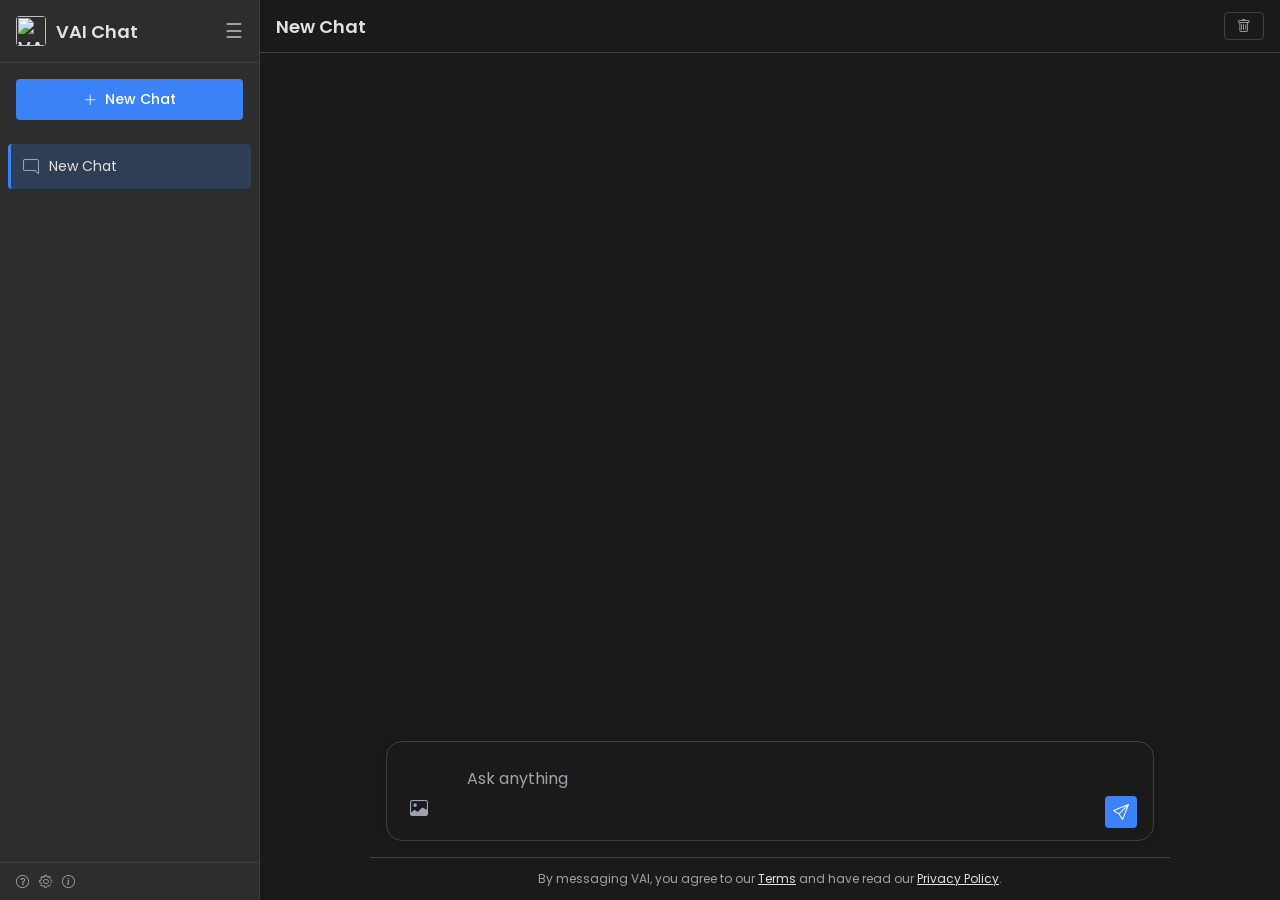
==== ai.html @ a35d824b "Create ai.html" ====
<link rel="icon" type="image/png" href="favicons/VAI.png">

<!-- Google tag (gtag.js) -->
<script async src="https://www.googletagmanager.com/gtag/js?id=G-XWMFDM1WRX"></script>
<script>
  window.dataLayer = window.dataLayer || [];
  function gtag(){dataLayer.push(arguments);}
  gtag('js', new Date());

  gtag('config', 'G-XWMFDM1WRX');
</script>

<!DOCTYPE html>
<html lang="en">
<head>
    <meta charset="UTF-8">
    <meta name="viewport" content="width=device-width, initial-scale=1.0">
    <title>VAI Chat</title>
    <!-- Fonts -->
    <link href="https://fonts.googleapis.com/css2?family=Poppins:wght@400;500;600;700&display=swap" rel="stylesheet">
    <!-- Bootstrap Icons -->
    <link rel="stylesheet" href="https://cdn.jsdelivr.net/npm/bootstrap-icons@1.11.3/font/bootstrap-icons.min.css">
    <!-- DOMPurify for security -->
    <script src="https://cdnjs.cloudflare.com/ajax/libs/dompurify/3.0.6/purify.min.js"></script>
    <!-- Prism for code highlighting -->
    <script src="https://cdnjs.cloudflare.com/ajax/libs/prism/1.29.0/prism.min.js"></script>
    <link rel="stylesheet" href="https://cdnjs.cloudflare.com/ajax/libs/prism/1.29.0/themes/prism-tomorrow.min.css">
    <!-- Additional Prism language support -->
    <script src="https://cdnjs.cloudflare.com/ajax/libs/prism/1.29.0/components/prism-javascript.min.js"></script>
    <script src="https://cdnjs.cloudflare.com/ajax/libs/prism/1.29.0/components/prism-python.min.js"></script>
    <script src="https://cdnjs.cloudflare.com/ajax/libs/prism/1.29.0/components/prism-java.min.js"></script>
    <script src="https://cdnjs.cloudflare.com/ajax/libs/prism/1.29.0/components/prism-css.min.js"></script>
    <script src="https://cdnjs.cloudflare.com/ajax/libs/prism/1.29.0/components/prism-jsx.min.js"></script>
    <script src="https://cdnjs.cloudflare.com/ajax/libs/prism/1.29.0/components/prism-typescript.min.js"></script>
    <script src="https://cdnjs.cloudflare.com/ajax/libs/prism/1.29.0/components/prism-bash.min.js"></script>
    <script src="https://cdnjs.cloudflare.com/ajax/libs/prism/1.29.0/components/prism-sql.min.js"></script>
    <script src="https://cdnjs.cloudflare.com/ajax/libs/prism/1.29.0/components/prism-markup.min.js"></script>
    <style>
        :root {
            --text-primary: #e0e0e0;
            --text-secondary: #9ca3af;
            --surface-primary: #1a1a1a;
            --surface-secondary: #2d2d2d;
            --border-light: #3f3f3f;
            --brand-color: #3b82f6;
            --brand-hover: #2563eb;
            --code-bg: #2b2b2b;
            --sidebar-width: 260px;
            --sidebar-collapsed-width: 0px;
            --glow-color: rgba(59, 130, 246, 0.5);
            --hover-color: #333333;
            --danger-color: #e74c3c;
        }

        * {
            box-sizing: border-box;
            margin: 0;
            padding: 0;
        }

        body, html {
            height: 100%;
            font-family: 'Poppins', -apple-system, BlinkMacSystemFont, 'Segoe UI', Helvetica, Arial, sans-serif;
            background-color: var(--surface-primary);
            color: var(--text-primary);
            overflow: hidden;
        }

        .app-container {
            display: flex;
            height: 100vh;
            width: 100%;
            position: relative;
        }

        /* Sidebar Styles */
        .sidebar {
            width: var(--sidebar-width);
            height: 100%;
            background-color: var(--surface-secondary);
            border-right: 1px solid var(--border-light);
            display: flex;
            flex-direction: column;
            transition: width 0.3s ease;
            overflow: hidden;
            z-index: 100;
        }

        .sidebar.collapsed {
            width: var(--sidebar-collapsed-width);
        }

        .sidebar-header {
            padding: 16px;
            display: flex;
            justify-content: space-between;
            align-items: center;
            border-bottom: 1px solid var(--border-light);
        }

        .sidebar-logo {
            display: flex;
            align-items: center;
            gap: 10px;
            font-weight: 600;
            font-size: 18px;
        }

        .sidebar-logo img {
            width: 30px;
            height: 30px;
            border-radius: 4px;
        }

        .sidebar-toggle {
            background: transparent;
            border: none;
            color: var(--text-secondary);
            cursor: pointer;
            font-size: 20px;
            transition: color 0.2s;
        }

        .sidebar-toggle:hover {
            color: var(--text-primary);
        }

        .new-chat-btn {
            margin: 16px;
            padding: 10px 12px;
            background-color: var(--brand-color);
            color: white;
            border: none;
            border-radius: 4px;
            cursor: pointer;
            display: flex;
            align-items: center;
            justify-content: center;
            gap: 8px;
            font-family: 'Poppins', sans-serif;
            font-size: 14px;
            font-weight: 500;
            transition: background-color 0.2s;
        }

        .new-chat-btn:hover {
            background-color: var(--brand-hover);
        }

        .chat-list {
            flex: 1;
            overflow-y: auto;
            padding: 8px;
        }

        .chat-item {
            padding: 12px;
            border-radius: 4px;
            margin-bottom: 8px;
            cursor: pointer;
            display: flex;
            align-items: center;
            gap: 10px;
            transition: background-color 0.2s;
            white-space: nowrap;
            overflow: hidden;
            text-overflow: ellipsis;
        }

        .chat-item:hover {
            background-color: var(--hover-color);
        }

        .chat-item.active {
            background-color: rgba(59, 130, 246, 0.2);
            border-left: 3px solid var(--brand-color);
        }

        .chat-item-icon {
            color: var(--text-secondary);
            font-size: 16px;
        }

        .chat-item-title {
            flex: 1;
            font-size: 14px;
            white-space: nowrap;
            overflow: hidden;
            text-overflow: ellipsis;
        }

        .chat-item-actions {
            display: flex;
            gap: 5px;
            opacity: 0;
            transition: opacity 0.2s;
        }

        .chat-item:hover .chat-item-actions {
            opacity: 1;
        }

        .chat-item-action-btn {
            background: transparent;
            border: none;
            color: var(--text-secondary);
            cursor: pointer;
            font-size: 12px;
            padding: 2px;
            transition: color 0.2s;
        }

        .chat-item-action-btn:hover {
            color: var(--text-primary);
        }

        .sidebar-footer {
            padding: 12px 16px;
            border-top: 1px solid var(--border-light);
            display: flex;
            align-items: center;
            gap: 10px;
            font-size: 14px;
        }

        .sidebar-footer-btn {
            background: transparent;
            border: none;
            color: var(--text-secondary);
            cursor: pointer;
            transition: color 0.2s;
        }

        .sidebar-footer-btn:hover {
            color: var(--text-primary);
        }

        /* Main Content Styles */
        .main-content {
            flex: 1;
            display: flex;
            flex-direction: column;
            height: 100vh;
            position: relative;
            transition: margin-left 0.3s ease;
        }

        .header {
            padding: 12px 16px;
            display: flex;
            justify-content: space-between;
            align-items: center;
            border-bottom: 1px solid var(--border-light);
            z-index: 10;
            background-color: var(--surface-primary);
        }

        .header-title {
            font-weight: 600;
            font-size: 18px;
        }

        .header-actions {
            display: flex;
            gap: 10px;
        }

        .header-btn {
            background: transparent;
            border: none;
            color: var(--text-secondary);
            cursor: pointer;
            font-size: 16px;
            padding: 6px;
            border-radius: 4px;
            transition: all 0.2s;
        }

        .header-btn:hover {
            color: var(--text-primary);
            background-color: rgba(255, 255, 255, 0.1);
        }

        .mobile-sidebar-toggle {
            display: none;
            background: transparent;
            border: none;
            color: var(--text-secondary);
            cursor: pointer;
            font-size: 20px;
            transition: color 0.2s;
        }

        .mobile-sidebar-toggle:hover {
            color: var(--text-primary);
        }

        /* Chat Container */
        .chat-container {
            display: flex;
            flex-direction: column;
            height: 100vh;
            width: 100%;
            max-width: 800px;
            margin: 0 auto;
            position: relative;
        }

        /* Chat Box Styles */
        .chat-box {
            flex: 1;
            overflow-y: auto;
            padding: 24px 0;
            scroll-behavior: smooth;
            display: flex;
            flex-direction: column;
            justify-content: flex-start;
        }

        .message {
            display: flex;
            padding: 16px 8px;
            align-items: flex-start;
            animation: fadeIn 0.3s ease;
            width: 100%;
            position: relative;
        }

        @keyframes fadeIn {
            from { opacity: 0; transform: translateY(10px); }
            to { opacity: 1; transform: translateY(0); }
        }

        .message.user {
            background-color: var(--surface-primary);
        }

        .message.ai {
            background-color: var(--surface-secondary);
        }

        .message-avatar {
            width: 32px;
            height: 32px;
            border-radius: 4px;
            margin-right: 12px;
            display: flex;
            align-items: center;
            justify-content: center;
            font-size: 16px;
            color: white;
            background-color: var(--brand-color);
        }

        .message.user .message-avatar {
            background-color: #7C3AED;
        }

        .bubble {
            max-width: 90%;
            line-height: 1.5;
            width: 100%;
            padding: 0 16px;
            font-size: 16px;
        }

        .message-actions {
            position: absolute;
            top: 8px;
            right: 16px;
            display: flex;
            gap: 8px;
            opacity: 0;
            transition: opacity 0.2s ease;
        }

        .message:hover .message-actions {
            opacity: 1;
        }

        .message-action-btn {
            background-color: rgba(0, 0, 0, 0.2);
            border: none;
            color: var(--text-secondary);
            cursor: pointer;
            width: 28px;
            height: 28px;
            border-radius: 4px;
            display: flex;
            align-items: center;
            justify-content: center;
            font-size: 14px;
            transition: all 0.2s;
        }

        .message-action-btn:hover {
            background-color: rgba(0, 0, 0, 0.4);
            color: var(--text-primary);
        }

        /* Code Block Styles */
        .code-block {
            position: relative;
            margin: 12px 0;
            user-select: text;
            -webkit-user-select: text;
            -moz-user-select: text;
        }

        .code-header {
            display: flex;
            justify-content: space-between;
            align-items: center;
            background-color: rgba(0, 0, 0, 0.3);
            padding: 4px 12px;
            border-top-left-radius: 6px;
            border-top-right-radius: 6px;
            font-size: 12px;
            color: var(--text-secondary);
            font-family: 'Poppins', sans-serif;
        }

        .code-language {
            font-weight: 500;
        }

        .copy-code-btn {
            background: transparent;
            border: none;
            color: var(--text-secondary);
            cursor: pointer;
            display: flex;
            align-items: center;
            gap: 4px;
            font-family: 'Poppins', sans-serif;
            font-size: 12px;
            transition: all 0.2s;
            padding: 4px 8px;
            border-radius: 4px;
        }

        .copy-code-btn:hover {
            color: var(--text-primary);
            background-color: rgba(255, 255, 255, 0.1);
        }

        pre {
            background-color: var(--code-bg);
            padding: 12px;
            border-radius: 8px;
            overflow-x: auto;
            margin: 0;
            border-top-left-radius: 0;
            border-top-right-radius: 0;
            position: relative;
            box-shadow: 0 2px 8px rgba(0, 0, 0, 0.2);
        }

        code {
            font-family: 'Fira Code', monospace;
            font-size: 14px;
            background-color: rgba(255, 255, 255, 0.1);
            padding: 2px 4px;
            border-radius: 4px;
        }

        pre code {
            background-color: transparent;
            padding: 0;
        }

        /* Input Container Styles */
        .input-container {
            display: flex;
            align-items: flex-end;
            padding: 12px 16px;
            border-top: 1px solid var(--border-light);
            margin-top: auto;
            position: relative;
            background-color: var(--surface-primary);
            box-shadow: 0 0 10px rgba(0, 0, 0, 0.2);
            border-radius: 16px;
            margin: 0 16px 16px 16px;
            border: 1px solid var(--border-light);
            transition: border-color 0.3s, box-shadow 0.3s;
            z-index: 5;
        }

        .input-container:focus-within {
            border-color: var(--brand-color);
            box-shadow: 0 0 15px var(--glow-color);
        }

        .input-attachments {
            position: absolute;
            left: 16px;
            bottom: 16px;
            display: flex;
            gap: 10px;
        }

        .attachment-btn {
            background: transparent;
            border: none;
            color: var(--text-secondary);
            cursor: pointer;
            font-size: 18px;
            transition: color 0.2s;
            width: 32px;
            height: 32px;
            display: flex;
            align-items: center;
            justify-content: center;
            border-radius: 4px;
        }

        .attachment-btn:hover {
            color: var(--text-primary);
            background-color: rgba(255, 255, 255, 0.1);
        }

        #image-upload {
            display: none;
        }

        #user-input {
            flex: 1;
            padding: 12px 48px 12px 64px;
            border: none;
            border-radius: 8px;
            font-size: 16px;
            resize: none;
            max-height: 200px;
            min-height: 24px;
            outline: none;
            background: transparent;
            font-family: 'Poppins', sans-serif;
            color: var(--text-primary);
        }

        #user-input::placeholder {
            color: var(--text-secondary);
        }

        #send-btn {
            position: absolute;
            right: 16px;
            bottom: 12px;
            background-color: var(--brand-color);
            color: white;
            border: none;
            border-radius: 4px;
            width: 32px;
            height: 32px;
            display: flex;
            align-items: center;
            justify-content: center;
            cursor: pointer;
            font-size: 16px;
            transition: background-color 0.2s;
        }

        #send-btn:hover {
            background-color: var(--brand-hover);
        }

        .footer {
            text-align: center;
            padding: 12px;
            font-size: 12px;
            color: var(--text-secondary);
            border-top: 1px solid var(--border-light);
        }

        .footer a {
            color: var(--text-primary);
            text-decoration: underline;
        }

        /* Typography Styles */
        b {
            font-weight: 600;
        }

        h1 {
            font-size: 28px;
            font-weight: 600;
            text-align: center;
            margin-bottom: 24px;
            color: var(--text-primary);
        }

        /* Welcome Screen */
        .welcome-screen {
            position: absolute;
            top: 0;
            left: 0;
            right: 0;
            bottom: 0;
            display: flex;
            flex-direction: column;
            align-items: center;
            justify-content: center;
            padding: 0 16px;
            background-color: var(--surface-primary);
            z-index: 5;
        }

        .welcome-image {
            width: 120px;
            height: 120px;
            margin-bottom: 20px;
            border-radius: 50%;
            object-fit: cover;
            border: 3px solid var(--brand-color);
            box-shadow: 0 4px 12px rgba(0, 0, 0, 0.3);
        }

        /* Welcome Suggestions */
        .welcome-suggestions {
            display: flex;
            flex-wrap: wrap;
            justify-content: center;
            gap: 10px;
            max-width: 600px;
            margin-top: 24px;
        }

        .suggestion-item {
            background-color: var(--surface-secondary);
            padding: 12px 16px;
            border-radius: 8px;
            cursor: pointer;
            border: 1px solid var(--border-light);
            transition: all 0.2s;
            font-size: 14px;
        }

        .suggestion-item:hover {
            border-color: var(--brand-color);
            background-color: rgba(59, 130, 246, 0.1);
        }

        /* Controls */
        .controls {
            position: absolute;
            top: 16px;
            right: 16px;
            z-index: 10;
            display: flex;
            gap: 10px;
        }

        #clear-btn {
            background-color: transparent;
            color: var(--text-secondary);
            border: 1px solid var(--border-light);
            border-radius: 4px;
            padding: 6px 12px;
            font-size: 14px;
            cursor: pointer;
            font-family: 'Poppins', sans-serif;
            transition: all 0.2s;
        }

        #clear-btn:hover {
            background-color: rgba(255, 255, 255, 0.1);
            color: var(--text-primary);
        }

        /* Ensure the initial message is visible without scrolling */
        .message-container {
            flex-grow: 1;
            width: 100%;
        }

        /* Typing indicator */
        .typing-indicator {
            display: flex;
            align-items: center;
            gap: 4px;
            padding: 4px 8px;
            border-radius: 12px;
            width: fit-content;
            margin-left: 44px;
        }

        .typing-dot {
            width: 6px;
            height: 6px;
            border-radius: 50%;
            background-color: var(--text-secondary);
            animation: typingPulse 1.5s infinite;
        }

        .typing-dot:nth-child(2) {
            animation-delay: 0.2s;
        }

        .typing-dot:nth-child(3) {
            animation-delay: 0.4s;
        }

        @keyframes typingPulse {
            0%, 100% { opacity: 0.4; transform: scale(1); }
            50% { opacity: 1; transform: scale(1.2); }
        }

        /* Image attachments */
        .message-image {
            max-width: 100%;
            max-height: 400px;
            border-radius: 8px;
            margin: 8px 0;
            cursor: pointer;
            border: 1px solid var(--border-light);
        }

        /* Toast notifications */
        .toast {
            position: fixed;
            bottom: 20px;
            left: 50%;
            transform: translateX(-50%);
            background-color: rgba(59, 130, 246, 0.9);
            color: white;
            padding: 8px 16px;
            border-radius: 4px;
            z-index: 1000;
            font-size: 14px;
            opacity: 0;
            transition: opacity 0.5s;
        }

        .toast.show {
            opacity: 1;
        }

        /* Mobile styles */
        @media (max-width: 768px) {
            .sidebar {
                position: absolute;
                top: 0;
                left: 0;
                bottom: 0;
                z-index: 1000;
                transform: translateX(-100%);
                transition: transform 0.3s ease;
                width: 80%;
                max-width: 300px;
            }

            .sidebar.open {
                transform: translateX(0);
                box-shadow: 5px 0 15px rgba(0, 0, 0, 0.5);
            }

            .mobile-sidebar-toggle {
                display: block;
            }

            .chat-container {
                max-width: 100%;
            }

            #user-input {
                padding-left: 76px;
            }
        }
    </style>
</head>
<body>
    <div class="app-container">
        <!-- Sidebar -->
        <div class="sidebar" id="sidebar">
            <div class="sidebar-header">
                <div class="sidebar-logo">
                    <img src="/favicons/VAI.png" alt="VAI Logo">
                    <span>VAI Chat</span>
                </div>
                <button class="sidebar-toggle" id="sidebar-toggle">☰</button>
            </div>
            <button class="new-chat-btn" id="new-chat-btn">
                <i class="bi bi-plus-lg"></i> New Chat
            </button>
            <div class="chat-list" id="chat-list">
                <!-- Chat history items will be added here -->
            </div>
            <div class="sidebar-footer">
                <button class="sidebar-footer-btn" title="Help">
                    <i class="bi bi-question-circle"></i>
                </button>
                <button class="sidebar-footer-btn" title="Settings">
                    <i class="bi bi-gear"></i>
                </button>
                <button class="sidebar-footer-btn" title="About">
                    <i class="bi bi-info-circle"></i>
                </button>
            </div>
        </div>

        <!-- Main Content -->
        <div class="main-content">
            <div class="header">
                <button class="mobile-sidebar-toggle" title="Toggle sidebar">
                    <i class="bi bi-list"></i>
                </button>
                <div class="header-title">VAI Chat</div>
                <div class="header-actions">
                    <button class="header-btn" id="clear-btn" title="Clear chat">
                        <i class="bi bi-trash"></i>
                    </button>
                </div>
            </div>

            <div class="chat-container">
                <div class="welcome-screen" id="welcome-screen">
                    <img class="welcome-image" src="https://placehold.co/200/3b82f6/FFFFFF.png?text=VAI" alt="VAI Logo">
                    <h1>What can I help with?</h1>
                    <div class="welcome-suggestions">
                        <div class="suggestion-item">Explain quantum computing</div>
                        <div class="suggestion-item">Write a JavaScript function to sort an array</div>
                        <div class="suggestion-item">Create a CSS grid layout example</div>
                        <div class="suggestion-item">Help me debug my React component</div>
                    </div>
                </div>

                <div class="chat-box" id="chat-box">
                    <div class="message-container">
                        <div class="message ai">
                            <div class="message-avatar">
                                <i class="bi bi-robot"></i>
                            </div>
                            <div class="bubble">Hello! How can I assist you today?</div>
                        </div>
                    </div>
                </div>

                <div class="input-container">
                    <div class="input-attachments">
                        <label for="image-upload" class="attachment-btn" title="Upload image">
                            <i class="bi bi-image"></i>
                        </label>
                        <input type="file" id="image-upload" accept="image/*">
                    </div>
                    <textarea id="user-input" placeholder="Ask anything" autocomplete="off"></textarea>
                    <button id="send-btn">
                        <i class="bi bi-send"></i>
                    </button>
                </div>

                <div class="footer">
                    By messaging VAI, you agree to our <a href="#" target="_blank">Terms</a> and have read our <a href="#" target="_blank">Privacy Policy</a>.
                </div>
            </div>
        </div>
    </div>

    <script>
    /**
     * VAI Chat Application - A ChatGPT-like chat interface
     *
     * Features:
     * - Multiple chats with localStorage persistence
     * - Code highlighting and copy functionality
     * - Message editing, deletion, and rephrasing
     * - Typing simulation for AI responses
     * - Mobile responsive design
     */

    // ===== Configuration & Setup =====
    const CONFIG = {
        apiKey: "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",
        model: "llama3-8b-8192",
        apiEndpoint: "https://api.groq.com/openai/v1/chat/completions",
        defaultGreeting: "Hello! How can I assist you today?",
        localStorageKeys: {
            chats: 'vaiChats',
            activeChat: 'vaiActiveChat',
            legacyConversation: 'vaiConversation'
        },
        typingSpeed: {
            min: 5,
            max: 25
        },
        uiSettings: {
            toastDuration: 2000,
            headerTitle: "VAI Chat"
        }
    };

    // Element references
    const DOM = {
        chatBox: document.getElementById("chat-box"),
        sidebar: document.getElementById("sidebar"),
        welcomeScreen: document.getElementById("welcome-screen"),
        userInput: document.getElementById("user-input"),
        sendButton: document.getElementById("send-btn"),
        clearButton: document.getElementById("clear-btn"),
        newChatBtn: document.getElementById("new-chat-btn"),
        sidebarToggle: document.getElementById("sidebar-toggle"),
        mobileSidebarToggle: document.querySelector(".mobile-sidebar-toggle"),
        chatList: document.getElementById("chat-list"),
        suggestionsContainer: document.querySelector(".welcome-suggestions")
    };

    // ===== UI Utilities =====
    const UIUtils = {
        showToast(message, duration = CONFIG.uiSettings.toastDuration) {
            const existingToast = document.querySelector('.toast');
            if (existingToast) {
                existingToast.remove();
            }

            const toast = document.createElement("div");
            toast.className = "toast";
            toast.textContent = message;
            document.body.appendChild(toast);

            toast.offsetHeight;
            toast.classList.add('show');

            setTimeout(() => {
                toast.classList.remove('show');
                setTimeout(() => toast.remove(), 500);
            }, duration);
        },

        truncateText(text, maxLength) {
            if (!text) return '';
            return text.length > maxLength ? text.substring(0, maxLength) + '...' : text;
        },

        createTypingIndicator(container) {
            const typingDiv = document.createElement("div");
            typingDiv.classList.add("typing-indicator");
            typingDiv.innerHTML = `
                <div class="typing-dot"></div>
                <div class="typing-dot"></div>
                <div class="typing-dot"></div>
            `;

            if (container) {
                container.appendChild(typingDiv);
            } else {
                let messageContainer = DOM.chatBox.querySelector('.message-container');
                if (!messageContainer) {
                    messageContainer = document.createElement('div');
                    messageContainer.classList.add('message-container');
                    DOM.chatBox.appendChild(messageContainer);
                }
                messageContainer.appendChild(typingDiv);
            }

            DOM.chatBox.scrollTop = DOM.chatBox.scrollHeight;
            return typingDiv;
        },

        renderMarkdown(text) {
            if (!text) return '';

            text = text.replace(/```([a-zA-Z]*)\n([\s\S]*?)```/g, function(match, language, code) {
                const escapedCode = DOMPurify.sanitize(code.replace(/</g, "&lt;").replace(/>/g, "&gt;"));
                const langClass = language ? `language-${language}` : 'language-plaintext';
                return `<div class="code-block"><pre><code class="${langClass}">${escapedCode}</code></pre></div>`;
            });

            text = text.replace(/`(.*?)`/g, function(match, code) {
                return `<code>${DOMPurify.sanitize(code.replace(/</g, "&lt;").replace(/>/g, "&gt;"))}</code>`;
            });

            text = text
                .replace(/\*\*(.*?)\*\*/g, "<b>$1</b>")
                .replace(/\*(.*?)\*/g, "<i>$1</i>")
                .replace(/\n/g, "<br>")
                .replace(/\[([^\]]+)\]\(([^)]+)\)/g, '<a href="$2" target="_blank">$1</a>');

            return DOMPurify.sanitize(text);
        },

        processCodeBlocks(element) {
            if (!element) return;

            const codeBlocks = element.querySelectorAll("pre");
            codeBlocks.forEach(block => {
                // Skip if already processed
                if (block.parentNode.classList.contains('processed-code-block')) return;
                block.parentNode.classList.add('processed-code-block');

                // Create code block wrapper
                const codeWrapper = document.createElement("div");
                codeWrapper.classList.add("code-block");

                // Create code header with language and copy button
                const codeHeader = document.createElement("div");
                codeHeader.classList.add("code-header");

                // Determine the language
                let language = "Code";
                const codeElement = block.querySelector("code");
                if (codeElement && codeElement.className) {
                    const langMatch = codeElement.className.match(/language-(\w+)/);
                    if (langMatch && langMatch[1]) {
                        language = langMatch[1].charAt(0).toUpperCase() + langMatch[1].slice(1);
                    }
                }

                // Add language label
                const langSpan = document.createElement("span");
                langSpan.classList.add("code-language");
                langSpan.textContent = language;
                codeHeader.appendChild(langSpan);

                // Create copy button with functionality
                const copyButton = document.createElement("button");
                copyButton.classList.add("copy-code-btn");
                copyButton.innerHTML = '<i class="bi bi-clipboard"></i> <span>Copy code</span>';

                // Add click handler that actually works
                copyButton.onclick = function(e) {
                    e.preventDefault();
                    e.stopPropagation();

                    // Get code from the code element
                    const text = codeElement ? codeElement.textContent : block.textContent;

                    // Use the clipboard API directly
                    UIUtils.copyToClipboard(text)
                        .then((success) => {
                            if (success) {
                                // Show success UI
                                copyButton.innerHTML = '<i class="bi bi-check2"></i> <span>Copied!</span>';
                                UIUtils.showToast("Code copied to clipboard");

                                // Reset button after delay
                                setTimeout(() => {
                                    copyButton.innerHTML = '<i class="bi bi-clipboard"></i> <span>Copy code</span>';
                                }, 2000);
                            } else {
                                UIUtils.showToast("Failed to copy code");
                            }
                        })
                        .catch(err => {
                            console.error('Copy failed:', err);
                            UIUtils.showToast("Failed to copy code");
                        });
                };

                // Add the button to the header
                codeHeader.appendChild(copyButton);

                // Assemble the code block
                block.parentNode.insertBefore(codeWrapper, block);
                codeWrapper.appendChild(codeHeader);
                codeWrapper.appendChild(block);

                // Apply syntax highlighting
                if (window.Prism) {
                    Prism.highlightElement(block);
                }
            });
        },

        copyToClipboard(text) {
            // Try the modern Clipboard API first
            if (navigator.clipboard && typeof navigator.clipboard.writeText === 'function') {
                return navigator.clipboard.writeText(text)
                    .then(() => true)
                    .catch(err => {
                        console.error('Clipboard API failed:', err);
                        // Fall back to the legacy approach
                        return this.legacyCopyToClipboard(text);
                    });
            } else {
                // Use legacy approach and return a resolved promise for consistent API
                const success = this.legacyCopyToClipboard(text);
                return Promise.resolve(success);
            }
        },

        legacyCopyToClipboard(text) {
            try {
                // Create a temporary textarea element
                const textarea = document.createElement('textarea');
                textarea.value = text;

                // Make the textarea out of viewport
                textarea.style.position = 'fixed';
                textarea.style.left = '-999999px';
                textarea.style.top = '-999999px';

                document.body.appendChild(textarea);
                textarea.focus();
                textarea.select();

                // Execute the copy command
                const success = document.execCommand('copy');

                // Clean up
                document.body.removeChild(textarea);

                return success;
            } catch (err) {
                console.error('Legacy copy method failed:', err);
                return false;
            }
        }
    };

    // ===== Application State =====
    const AppState = {
        activeChat: null,
        chats: {},

        init() {
            this.loadChats();
            this.setupEventListeners();
            this.setupWelcomeSuggestions();
            setTimeout(() => DOM.userInput.focus(), 500);
        },

        loadChats() {
            const savedChats = localStorage.getItem(CONFIG.localStorageKeys.chats);
            if (savedChats) {
                this.chats = JSON.parse(savedChats);
                ChatUIManager.renderChatList();

                const lastActiveChat = localStorage.getItem(CONFIG.localStorageKeys.activeChat);
                if (lastActiveChat && this.chats[lastActiveChat]) {
                    ChatManager.loadChat(lastActiveChat);
                } else if (Object.keys(this.chats).length > 0) {
                    const mostRecentChatId = Object.keys(this.chats).sort((a, b) =>
                        this.chats[b].lastUpdated - this.chats[a].lastUpdated
                    )[0];
                    ChatManager.loadChat(mostRecentChatId);
                } else {
                    ChatManager.createNewChat();
                }
                return;
            }

            this.importLegacyConversation();

            if (Object.keys(this.chats).length === 0) {
                ChatManager.createNewChat();
            }
        },

        importLegacyConversation() {
            const legacyConversation = localStorage.getItem(CONFIG.localStorageKeys.legacyConversation);
            if (!legacyConversation) return;

            try {
                const oldConversation = JSON.parse(legacyConversation);
                if (oldConversation.length > 0) {
                    const chatId = 'chat_imported_' + Date.now();

                    this.chats[chatId] = {
                        id: chatId,
                        title: "Imported Chat",
                        messages: oldConversation.map(msg => ({
                            ...msg,
                            timestamp: Date.now()
                        })),
                        createdAt: Date.now(),
                        lastUpdated: Date.now()
                    };

                    const firstUserMsg = oldConversation.find(msg => msg.role === 'user');
                    if (firstUserMsg) {
                        this.chats[chatId].title = UIUtils.truncateText(firstUserMsg.content, 30);
                    }

                    this.saveChats();
                    localStorage.removeItem(CONFIG.localStorageKeys.legacyConversation);
                    ChatManager.loadChat(chatId);
                }
            } catch (error) {
                console.error("Error importing legacy conversation:", error);
            }
        },

        saveChats() {
            localStorage.setItem(CONFIG.localStorageKeys.chats, JSON.stringify(this.chats));
            if (this.activeChat) {
                localStorage.setItem(CONFIG.localStorageKeys.activeChat, this.activeChat);
            }
        },

        setupEventListeners() {
            DOM.sidebarToggle.addEventListener("click", UIManager.toggleSidebar);
            DOM.mobileSidebarToggle.addEventListener("click", UIManager.toggleMobileSidebar);

            DOM.newChatBtn.addEventListener("click", ChatManager.createNewChat);
            DOM.clearButton.addEventListener("click", ChatManager.clearCurrentChat);

            DOM.sendButton.addEventListener("click", MessageManager.sendMessage);
            DOM.userInput.addEventListener("keypress", (event) => {
                if (event.key === "Enter" && !event.shiftKey) {
                    event.preventDefault();
                    MessageManager.sendMessage();
                }
            });

            DOM.userInput.addEventListener("input", function() {
                this.style.height = "auto";
                this.style.height = (this.scrollHeight) + "px";
            });

            DOM.userInput.addEventListener("focus", () => {
                DOM.welcomeScreen.style.display = "none";
            });

            document.addEventListener('click', (e) => {
                if (window.innerWidth <= 768 &&
                    DOM.sidebar.classList.contains('open') &&
                    !DOM.sidebar.contains(e.target) &&
                    e.target !== DOM.mobileSidebarToggle) {
                    DOM.sidebar.classList.remove('open');
                }
            });

            window.addEventListener('resize', () => {
                if (window.innerWidth > 768) {
                    DOM.sidebar.classList.remove('open');
                }
            });

            document.addEventListener('keydown', (e) => {
                if ((e.ctrlKey || e.metaKey) && e.key === '/') {
                    e.preventDefault();
                    ChatManager.createNewChat();
                }

                if (e.key === 'Escape' && window.innerWidth <= 768 &&
                    DOM.sidebar.classList.contains('open')) {
                    DOM.sidebar.classList.remove('open');
                }
            });
        },

        setupWelcomeSuggestions() {
            if (!DOM.suggestionsContainer) return;

            DOM.suggestionsContainer.innerHTML = '';

            const suggestions = [
                "Explain quantum computing in simple terms",
                "Write a JavaScript function to sort an array",
                "Create a CSS grid layout example",
                "Help me debug my React component"
            ];

            suggestions.forEach(suggestion => {
                const suggestionItem = document.createElement('div');
                suggestionItem.className = 'suggestion-item';
                suggestionItem.textContent = suggestion;
                suggestionItem.addEventListener('click', () => {
                    DOM.userInput.value = suggestion;
                    MessageManager.sendMessage();
                });
                DOM.suggestionsContainer.appendChild(suggestionItem);
            });
        }
    };

    // ===== UI Manager =====
    const UIManager = {
        toggleSidebar() {
            DOM.sidebar.classList.toggle("collapsed");
        },

        toggleMobileSidebar() {
            DOM.sidebar.classList.toggle("open");
        },

        updateHeaderTitle(title) {
            const headerTitle = document.querySelector('.header-title');
            if (headerTitle) {
                headerTitle.textContent = title || CONFIG.uiSettings.headerTitle;
            }
        }
    };

    // ===== Chat UI Manager =====
    const ChatUIManager = {
        renderChatList() {
            DOM.chatList.innerHTML = '';

            const sortedChatIds = Object.keys(AppState.chats).sort((a, b) =>
                AppState.chats[b].lastUpdated - AppState.chats[a].lastUpdated
            );

            sortedChatIds.forEach(chatId => {
                const chat = AppState.chats[chatId];

                const chatItem = document.createElement('div');
                chatItem.classList.add('chat-item');
                chatItem.dataset.chatId = chatId;

                if (AppState.activeChat === chatId) {
                    chatItem.classList.add('active');
                }

                chatItem.innerHTML = `
                    <i class="bi bi-chat-right chat-item-icon"></i>
                    <div class="chat-item-title">${chat.title}</div>
                    <div class="chat-item-actions">
                        <button class="chat-item-action-btn edit-chat-btn" title="Rename">
                            <i class="bi bi-pencil"></i>
                        </button>
                        <button class="chat-item-action-btn delete-chat-btn" title="Delete">
                            <i class="bi bi-trash"></i>
                        </button>
                    </div>
                `;

                DOM.chatList.appendChild(chatItem);

                chatItem.addEventListener('click', (e) => {
                    if (!e.target.closest('.chat-item-action-btn')) {
                        ChatManager.loadChat(chatId);
                        if (window.innerWidth <= 768) {
                            DOM.sidebar.classList.remove('open');
                        }
                    }
                });

                const editBtn = chatItem.querySelector('.edit-chat-btn');
                const deleteBtn = chatItem.querySelector('.delete-chat-btn');

                editBtn.addEventListener('click', (e) => {
                    e.stopPropagation();
                    this.promptRenameChat(chatId);
                });

                deleteBtn.addEventListener('click', (e) => {
                    e.stopPropagation();
                    this.confirmDeleteChat(chatId);
                });
            });
        },

        promptRenameChat(chatId) {
            const chat = AppState.chats[chatId];
            const newTitle = prompt('Enter a new name for this chat:', chat.title);

            if (newTitle !== null && newTitle.trim() !== '') {
                chat.title = newTitle.trim();
                AppState.saveChats();
                this.renderChatList();

                if (AppState.activeChat === chatId) {
                    UIManager.updateHeaderTitle(chat.title);
                }
            }
        },

        confirmDeleteChat(chatId) {
            if (confirm('Are you sure you want to delete this chat?')) {
                delete AppState.chats[chatId];
                AppState.saveChats();

                if (AppState.activeChat === chatId) {
                    if (Object.keys(AppState.chats).length > 0) {
                        const nextChatId = Object.keys(AppState.chats)[0];
                        ChatManager.loadChat(nextChatId);
                    } else {
                        ChatManager.createNewChat();
                    }
                }

                this.renderChatList();
            }
        },

        setActiveChat(chatId) {
            document.querySelectorAll('.chat-item').forEach(item => {
                item.classList.remove('active');
            });

            const activeChatElement = document.querySelector(`.chat-item[data-chat-id="${chatId}"]`);
            if (activeChatElement) {
                activeChatElement.classList.add('active');
            }
        }
    };

    // ===== Chat Manager =====
    const ChatManager = {
        createNewChat() {
            const chatId = 'chat_' + Date.now();

            AppState.chats[chatId] = {
                id: chatId,
                title: "New Chat",
                messages: [
                    {
                        role: "assistant",
                        content: CONFIG.defaultGreeting,
                        timestamp: Date.now()
                    }
                ],
                createdAt: Date.now(),
                lastUpdated: Date.now()
            };

            AppState.saveChats();
            ChatUIManager.renderChatList();
            this.loadChat(chatId);
            DOM.welcomeScreen.style.display = "flex";
        },

        loadChat(chatId) {
            const chat = AppState.chats[chatId];
            if (!chat) return;

            AppState.activeChat = chatId;
            localStorage.setItem(CONFIG.localStorageKeys.activeChat, chatId);

            ChatUIManager.setActiveChat(chatId);
            UIManager.updateHeaderTitle(chat.title);

            DOM.chatBox.innerHTML = '<div class="message-container"></div>';
            const messageContainer = DOM.chatBox.querySelector('.message-container');

            DOM.welcomeScreen.style.display = "none";

            chat.messages.forEach(msg => {
                if (msg.role === 'user') {
                    MessageManager.displayMessage(msg.content, 'user', false, messageContainer, msg.timestamp);
                } else if (msg.role === 'assistant') {
                    MessageManager.displayMessage(UIUtils.renderMarkdown(msg.content), 'ai', true, messageContainer, msg.timestamp);
                }
            });
        },

        clearCurrentChat() {
            if (!AppState.activeChat) {
                this.createNewChat();
                return;
            }

            DOM.chatBox.innerHTML = '<div class="message-container"></div>';
            const messageContainer = DOM.chatBox.querySelector('.message-container');

            AppState.chats[AppState.activeChat].messages = [
                { role: "assistant", content: CONFIG.defaultGreeting, timestamp: Date.now() }
            ];

            AppState.chats[AppState.activeChat].title = "New Chat";
            AppState.saveChats();

            ChatUIManager.renderChatList();
            UIManager.updateHeaderTitle("New Chat");

            MessageManager.displayMessage(CONFIG.defaultGreeting, "ai", false, messageContainer);
            DOM.welcomeScreen.style.display = "flex";
        },

        updateChatTitle(chatId) {
            const chat = AppState.chats[chatId];
            if (!chat) return;

            if (chat.title !== "New Chat") return;

            const firstUserMsg = chat.messages.find(msg => msg.role === 'user');
            if (!firstUserMsg) return;

            chat.title = UIUtils.truncateText(firstUserMsg.content, 30);
            UIManager.updateHeaderTitle(chat.title);
            AppState.saveChats();
            ChatUIManager.renderChatList();
        }
    };

    // ===== Message Manager =====
    const MessageManager = {
        displayMessage(text, sender, isHTML = false, container = null, timestamp = null) {
            const messageDiv = document.createElement("div");
            messageDiv.classList.add("message", sender);
            messageDiv.dataset.timestamp = timestamp || Date.now();

            const avatarDiv = document.createElement("div");
            avatarDiv.classList.add("message-avatar");

            if (sender === "ai") {
                avatarDiv.innerHTML = '<i class="bi bi-robot"></i>';
            } else {
                avatarDiv.innerHTML = '<i class="bi bi-person"></i>';
            }

            messageDiv.appendChild(avatarDiv);

            const bubbleDiv = document.createElement("div");
            bubbleDiv.classList.add("bubble");

            const actionsDiv = document.createElement("div");
            actionsDiv.classList.add("message-actions");

            if (sender === "ai") {
                const rephraseBtn = document.createElement("button");
                rephraseBtn.classList.add("message-action-btn");
                rephraseBtn.innerHTML = '<i class="bi bi-arrow-counterclockwise"></i>';
                rephraseBtn.title = "Rephrase response";
                rephraseBtn.addEventListener("click", () => this.rephraseMessage(messageDiv));

                const copyBtn = document.createElement("button");
                copyBtn.classList.add("message-action-btn");
                copyBtn.innerHTML = '<i class="bi bi-clipboard"></i>';
                copyBtn.title = "Copy message";
                copyBtn.addEventListener("click", () => this.copyMessageContent(bubbleDiv));

                const deleteBtn = document.createElement("button");
                deleteBtn.classList.add("message-action-btn");
                deleteBtn.innerHTML = '<i class="bi bi-trash"></i>';
                deleteBtn.title = "Delete message";
                deleteBtn.addEventListener("click", () => this.deleteMessage(messageDiv));

                actionsDiv.appendChild(rephraseBtn);
                actionsDiv.appendChild(copyBtn);
                actionsDiv.appendChild(deleteBtn);
            } else {
                const editBtn = document.createElement("button");
                editBtn.classList.add("message-action-btn");
                editBtn.innerHTML = '<i class="bi bi-pencil"></i>';
                editBtn.title = "Edit message";
                editBtn.addEventListener("click", () => this.editUserMessage(messageDiv));

                const deleteBtn = document.createElement("button");
                deleteBtn.classList.add("message-action-btn");
                deleteBtn.innerHTML = '<i class="bi bi-trash"></i>';
                deleteBtn.title = "Delete message";
                deleteBtn.addEventListener("click", () => this.deleteMessage(messageDiv));

                actionsDiv.appendChild(editBtn);
                actionsDiv.appendChild(deleteBtn);
            }

            messageDiv.appendChild(actionsDiv);

            if (isHTML) {
                bubbleDiv.innerHTML = text;
                setTimeout(() => UIUtils.processCodeBlocks(bubbleDiv), 0);
            } else {
                bubbleDiv.textContent = text;
            }

            messageDiv.appendChild(bubbleDiv);

            if (container) {
                container.appendChild(messageDiv);
            } else {
                let messageContainer = DOM.chatBox.querySelector('.message-container');
                if (!messageContainer) {
                    messageContainer = document.createElement('div');
                    messageContainer.classList.add('message-container');
                    DOM.chatBox.appendChild(messageContainer);
                }
                messageContainer.appendChild(messageDiv);
            }

            DOM.chatBox.scrollTop = DOM.chatBox.scrollHeight;
            return messageDiv;
        },

        async sendMessage() {
            const userMessage = DOM.userInput.value.trim();
            if (!userMessage) return;

            if (!AppState.activeChat || !AppState.chats[AppState.activeChat]) {
                ChatManager.createNewChat();
            }

            DOM.welcomeScreen.style.display = "none";

            let messageContainer = DOM.chatBox.querySelector('.message-container');
            if (!messageContainer) {
                messageContainer = document.createElement('div');
                messageContainer.classList.add('message-container');
                DOM.chatBox.appendChild(messageContainer);
            }

            const timestamp = Date.now();
            this.displayMessage(userMessage, "user", false, messageContainer, timestamp);

            const userMessageObj = {
                role: "user",
                content: userMessage,
                timestamp: timestamp
            };

            const activeChat = AppState.chats[AppState.activeChat];
            activeChat.messages.push(userMessageObj);
            activeChat.lastUpdated = Date.now();

            ChatManager.updateChatTitle(AppState.activeChat);
            AppState.saveChats();

            DOM.userInput.value = "";
            DOM.userInput.style.height = "auto";

            try {
                await this.getAIResponse();
            } catch (error) {
                console.error("Error:", error);
                const errorMsg = "Error communicating with AI. Please try again.";
                this.displayMessage(errorMsg, "ai", false, messageContainer);

                activeChat.messages.push({
                    role: "assistant",
                    content: errorMsg,
                    timestamp: Date.now()
                });
                activeChat.lastUpdated = Date.now();
                AppState.saveChats();
            }
        },

        async getAIResponse() {
            const messageContainer = DOM.chatBox.querySelector('.message-container');

            const typingIndicator = UIUtils.createTypingIndicator(messageContainer);

            try {
                const chat = AppState.chats[AppState.activeChat];
                const apiMessages = chat.messages.map(msg => ({
                    role: msg.role,
                    content: msg.content
                }));

                const aiMessageDiv = document.createElement("div");
                aiMessageDiv.classList.add("message", "ai");
                aiMessageDiv.dataset.timestamp = Date.now();

                const avatarDiv = document.createElement("div");
                avatarDiv.classList.add("message-avatar");
                avatarDiv.innerHTML = '<i class="bi bi-robot"></i>';
                aiMessageDiv.appendChild(avatarDiv);

                const actionsDiv = document.createElement("div");
                actionsDiv.classList.add("message-actions");

                const rephraseBtn = document.createElement("button");
                rephraseBtn.classList.add("message-action-btn");
                rephraseBtn.innerHTML = '<i class="bi bi-arrow-counterclockwise"></i>';
                rephraseBtn.title = "Rephrase response";

                const copyBtn = document.createElement("button");
                copyBtn.classList.add("message-action-btn");
                copyBtn.innerHTML = '<i class="bi bi-clipboard"></i>';
                copyBtn.title = "Copy message";

                const deleteBtn = document.createElement("button");
                deleteBtn.classList.add("message-action-btn");
                deleteBtn.innerHTML = '<i class="bi bi-trash"></i>';
                deleteBtn.title = "Delete message";

                actionsDiv.appendChild(rephraseBtn);
                actionsDiv.appendChild(copyBtn);
                actionsDiv.appendChild(deleteBtn);
                aiMessageDiv.appendChild(actionsDiv);

                const bubbleDiv = document.createElement("div");
                bubbleDiv.classList.add("bubble");
                aiMessageDiv.appendChild(bubbleDiv);

                const response = await fetch(CONFIG.apiEndpoint, {
                    method: "POST",
                    headers: {
                        "Content-Type": "application/json",
                        "Authorization": `Bearer ${CONFIG.apiKey}`
                    },
                    body: JSON.stringify({
                        model: CONFIG.model,
                        messages: apiMessages,
                        stream: false
                    })
                });

                const data = await response.json();
                if (!data.choices || !data.choices[0]) {
                    throw new Error("Invalid response from API");
                }

                const fullMessage = data.choices[0].message?.content ||
                    "I apologize, but I couldn't generate a response. Please try again.";

                if (typingIndicator) {
                    typingIndicator.remove();
                }

                messageContainer.appendChild(aiMessageDiv);

                let currentText = "";
                const words = fullMessage.split(" ");

                for (let i = 0; i < words.length; i++) {
                    currentText += words[i] + " ";
                    bubbleDiv.innerHTML = UIUtils.renderMarkdown(currentText);
                    DOM.chatBox.scrollTop = DOM.chatBox.scrollHeight;

                    const delay = Math.floor(Math.random() *
                        (CONFIG.typingSpeed.max - CONFIG.typingSpeed.min + 1)) +
                        CONFIG.typingSpeed.min;
                    await new Promise(resolve => setTimeout(resolve, delay));
                }

                bubbleDiv.innerHTML = UIUtils.renderMarkdown(fullMessage);
                UIUtils.processCodeBlocks(bubbleDiv);

                rephraseBtn.addEventListener("click", () => this.rephraseMessage(aiMessageDiv));
                copyBtn.addEventListener("click", () => this.copyMessageContent(bubbleDiv));
                deleteBtn.addEventListener("click", () => this.deleteMessage(aiMessageDiv));

                chat.messages.push({
                    role: "assistant",
                    content: fullMessage,
                    timestamp: parseInt(aiMessageDiv.dataset.timestamp)
                });
                chat.lastUpdated = Date.now();
                AppState.saveChats();

                return {
                    element: aiMessageDiv,
                    content: fullMessage
                };
            } catch (error) {
                if (typingIndicator) {
                    typingIndicator.remove();
                }

                console.error("API Error:", error);
                throw error;
            }
        },

        copyMessageContent(element) {
            if (!element) return;

            // Check if this is inside a code block
            const codeBlock = element.closest('.code-block');
            if (codeBlock) {
                // If it's a code block, extract just the code text
                const codeElement = codeBlock.querySelector('code');
                if (codeElement) {
                    const codeText = codeElement.textContent;
                    UIUtils.copyToClipboard(codeText).then(() => {
                        UIUtils.showToast("Code copied to clipboard");
                    }).catch(() => {
                        UIUtils.showToast("Failed to copy code");
                    });
                    return;
                }
            }

            // For non-code-blocks, copy the entire text
            const text = element.innerText;
            UIUtils.copyToClipboard(text).then(() => {
                UIUtils.showToast("Content copied to clipboard");
            }).catch(() => {
                UIUtils.showToast("Failed to copy content");
            });
        },

        deleteMessage(messageDiv) {
            if (!messageDiv) return;
            if (!AppState.activeChat || !AppState.chats[AppState.activeChat]) return;

            const timestamp = messageDiv.dataset.timestamp;
            const chat = AppState.chats[AppState.activeChat];

            const messageIndex = chat.messages.findIndex(msg =>
                msg.timestamp && msg.timestamp.toString() === timestamp);

            if (messageIndex !== -1) {
                if (chat.messages[messageIndex].role === "user" &&
                    messageIndex + 1 < chat.messages.length &&
                    chat.messages[messageIndex + 1].role === "assistant") {

                    const nextMsg = messageDiv.nextElementSibling;
                    if (nextMsg && nextMsg.classList.contains("ai")) {
                        nextMsg.remove();
                    }

                    chat.messages.splice(messageIndex, 2);
                } else {
                    chat.messages.splice(messageIndex, 1);
                }

                chat.lastUpdated = Date.now();
                AppState.saveChats();
            }

            messageDiv.remove();
        },

        editUserMessage(messageDiv) {
            if (!messageDiv) return;
            if (!AppState.activeChat || !AppState.chats[AppState.activeChat]) return;

            const bubble = messageDiv.querySelector(".bubble");
            if (!bubble) return;

            const originalText = bubble.textContent;

            const textarea = document.createElement("textarea");
            textarea.value = originalText;
            textarea.style.width = "100%";
            textarea.style.minHeight = "60px";
            textarea.style.padding = "8px";
            textarea.style.borderRadius = "4px";
            textarea.style.border = "1px solid var(--brand-color)";
            textarea.style.backgroundColor = "var(--surface-primary)";
            textarea.style.color = "var(--text-primary)";
            textarea.style.fontFamily = "'Poppins', sans-serif";
            textarea.style.fontSize = "16px";

            bubble.replaceWith(textarea);
            textarea.focus();

            const actionsDiv = document.createElement("div");
            actionsDiv.style.display = "flex";
            actionsDiv.style.justifyContent = "flex-end";
            actionsDiv.style.marginTop = "8px";
            actionsDiv.style.gap = "8px";

            const saveBtn = document.createElement("button");
            saveBtn.textContent = "Save & Regenerate";
            saveBtn.style.backgroundColor = "var(--brand-color)";
            saveBtn.style.color = "white";
            saveBtn.style.border = "none";
            saveBtn.style.borderRadius = "4px";
            saveBtn.style.padding = "6px 12px";
            saveBtn.style.cursor = "pointer";

            const cancelBtn = document.createElement("button");
            cancelBtn.textContent = "Cancel";
            cancelBtn.style.backgroundColor = "transparent";
            cancelBtn.style.color = "var(--text-secondary)";
            cancelBtn.style.border = "1px solid var(--border-light)";
            cancelBtn.style.borderRadius = "4px";
            cancelBtn.style.padding = "6px 12px";
            cancelBtn.style.cursor = "pointer";

            actionsDiv.appendChild(cancelBtn);
            actionsDiv.appendChild(saveBtn);
            messageDiv.appendChild(actionsDiv);

            cancelBtn.addEventListener("click", () => {
                const newBubble = document.createElement("div");
                newBubble.classList.add("bubble");
                newBubble.textContent = originalText;
                textarea.replaceWith(newBubble);
                actionsDiv.remove();
            });

            saveBtn.addEventListener("click", async () => {
                const newText = textarea.value.trim();
                if (!newText) return;

                const timestamp = messageDiv.dataset.timestamp;
                const chat = AppState.chats[AppState.activeChat];

                const messageIndex = chat.messages.findIndex(msg =>
                    msg.timestamp && msg.timestamp.toString() === timestamp);

                if (messageIndex === -1) return;

                chat.messages[messageIndex].content = newText;

                const newBubble = document.createElement("div");
                newBubble.classList.add("bubble");
                newBubble.textContent = newText;
                textarea.replaceWith(newBubble);
                actionsDiv.remove();

                const messagesToRemove = [];
                let currentNode = messageDiv.nextElementSibling;
                while (currentNode) {
                    messagesToRemove.push(currentNode);
                    currentNode = currentNode.nextElementSibling;
                }

                messagesToRemove.forEach(node => node.remove());

                if (messageIndex + 1 < chat.messages.length) {
                    chat.messages.splice(messageIndex + 1);
                }

                try {
                    await this.getAIResponse();
                } catch (error) {
                    console.error("Error:", error);
                    const messageContainer = DOM.chatBox.querySelector('.message-container');
                    const errorMsg = "Error communicating with AI. Please try again.";
                    this.displayMessage(errorMsg, "ai", false, messageContainer);

                    chat.messages.push({
                        role: "assistant",
                        content: errorMsg,
                        timestamp: Date.now()
                    });

                    chat.lastUpdated = Date.now();
                    AppState.saveChats();
                }
            });
        },

        async rephraseMessage(messageDiv) {
            if (!messageDiv) return;
            if (!AppState.activeChat || !AppState.chats[AppState.activeChat]) return;

            const timestamp = messageDiv.dataset.timestamp;
            const chat = AppState.chats[AppState.activeChat];

            const messageIndex = chat.messages.findIndex(msg =>
                msg.timestamp && msg.timestamp.toString() === timestamp);

            if (messageIndex === -1 || chat.messages[messageIndex].role !== "assistant") return;

            const bubble = messageDiv.querySelector(".bubble");
            if (!bubble) return;

            const originalContent = chat.messages[messageIndex].content;
            bubble.innerHTML = "Rephrasing...";

            try {
                const previousMessages = chat.messages.slice(0, messageIndex);

                const apiMessages = [
                    ...previousMessages.map(msg => ({
                        role: msg.role,
                        content: msg.content
                    })),
                    {
                        role: "user",
                        content: "Please rephrase your last response without changing the meaning or content. Make sure to maintain all code examples, but explain them more clearly if possible."
                    }
                ];

                const response = await fetch(CONFIG.apiEndpoint, {
                    method: "POST",
                    headers: {
                        "Content-Type": "application/json",
                        "Authorization": `Bearer ${CONFIG.apiKey}`
                    },
                    body: JSON.stringify({
                        model: CONFIG.model,
                        messages: apiMessages
                    })
                });

                const data = await response.json();
                if (!data.choices || !data.choices[0]) {
                    throw new Error("Invalid response from API");
                }

                const rephrasedMessage = data.choices[0].message?.content ||
                    "I apologize, but I couldn't rephrase the message.";

                chat.messages[messageIndex].content = rephrasedMessage;
                chat.lastUpdated = Date.now();
                AppState.saveChats();

                bubble.innerHTML = UIUtils.renderMarkdown(rephrasedMessage);
                UIUtils.processCodeBlocks(bubble);
            } catch (error) {
                console.error("Rephrase Error:", error);
                bubble.innerHTML = UIUtils.renderMarkdown(originalContent);
                UIUtils.processCodeBlocks(bubble);

                UIUtils.showToast("Failed to rephrase message");
            }
        }
    };

    // Initialize the application
    document.addEventListener('DOMContentLoaded', () => {
        AppState.init();
    });

    </script>
    <script defer data-domain="bliss-cloud.space" src="https://plausible.io/js/script.js"></script>
</body>
</html>
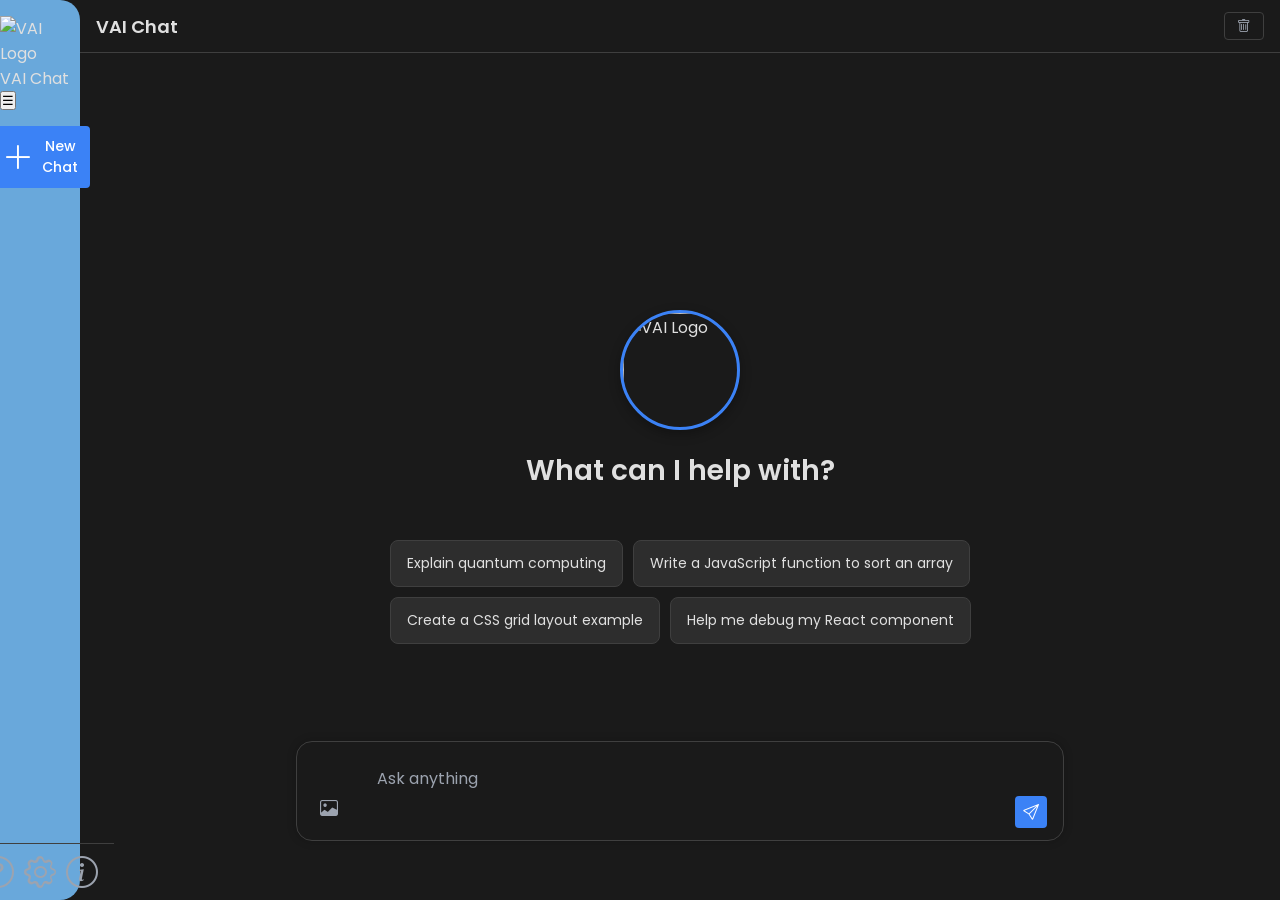
==== commit 6bec1e5b: "Update ai.html" ====
--- a/ai.html
+++ b/ai.html
@@ -74,56 +74,31 @@
         }
 
         /* Sidebar Styles */
-        .sidebar {
-            width: var(--sidebar-width);
-            height: 100%;
-            background-color: var(--surface-secondary);
-            border-right: 1px solid var(--border-light);
-            display: flex;
-            flex-direction: column;
-            transition: width 0.3s ease;
-            overflow: hidden;
-            z-index: 100;
-        }
-
-        .sidebar.collapsed {
-            width: var(--sidebar-collapsed-width);
-        }
-
-        .sidebar-header {
-            padding: 16px;
-            display: flex;
-            justify-content: space-between;
-            align-items: center;
-            border-bottom: 1px solid var(--border-light);
-        }
-
-        .sidebar-logo {
-            display: flex;
-            align-items: center;
-            gap: 10px;
-            font-weight: 600;
-            font-size: 18px;
-        }
-
-        .sidebar-logo img {
-            width: 30px;
-            height: 30px;
-            border-radius: 4px;
-        }
-
-        .sidebar-toggle {
-            background: transparent;
-            border: none;
-            color: var(--text-secondary);
-            cursor: pointer;
-            font-size: 20px;
-            transition: color 0.2s;
-        }
-
-        .sidebar-toggle:hover {
-            color: var(--text-primary);
-        }
+      .sidebar {
+    position: relative;
+    z-index: 2;
+    background-color: #69a8db; /* Sidebar color */
+    width: 80px; /* Fixed width for sidebar */
+    height: 100vh; /* Full height for sidebar */
+    display: flex;
+    flex-direction: column;
+    align-items: center;
+    padding-top: 1rem; /* Top padding */
+    border-radius: 0 20px 20px 0; /* Rounded corners */
+}
+
+.sidebar a {
+    color: #fff; /* White icon color */
+    text-decoration: none; /* Remove underline */
+    display: block; /* Block display */
+    margin: 1.5rem 0; /* Spacing for sidebar items */
+    text-align: center; /* Center the icon */
+}
+
+.sidebar .bi {
+    font-size: 2rem; /* Font size for icons */
+    cursor: pointer; /* Pointer cursor on hover */
+}
 
         .new-chat-btn {
             margin: 16px;
@@ -1434,7 +1409,13 @@
                 }
             });
         },
-
+<div class="sidebar">
+    <a href="/"><i class="bi bi-house-door-fill"></i></a> <!-- Home link -->
+    <a href="/ai"><i class="bi bi-robot"></i></a> <!-- AI link -->
+    <a href="/games"><i class="bi bi-controller"></i></a> <!-- Game link -->
+    <a href="/apps"><i class="bi bi-grid"></i></a> <!-- Apps link -->
+    <a href="/search"><i class="bi bi-search"></i></a> <!-- Search link -->
+</div>
         clearCurrentChat() {
             if (!AppState.activeChat) {
                 this.createNewChat();
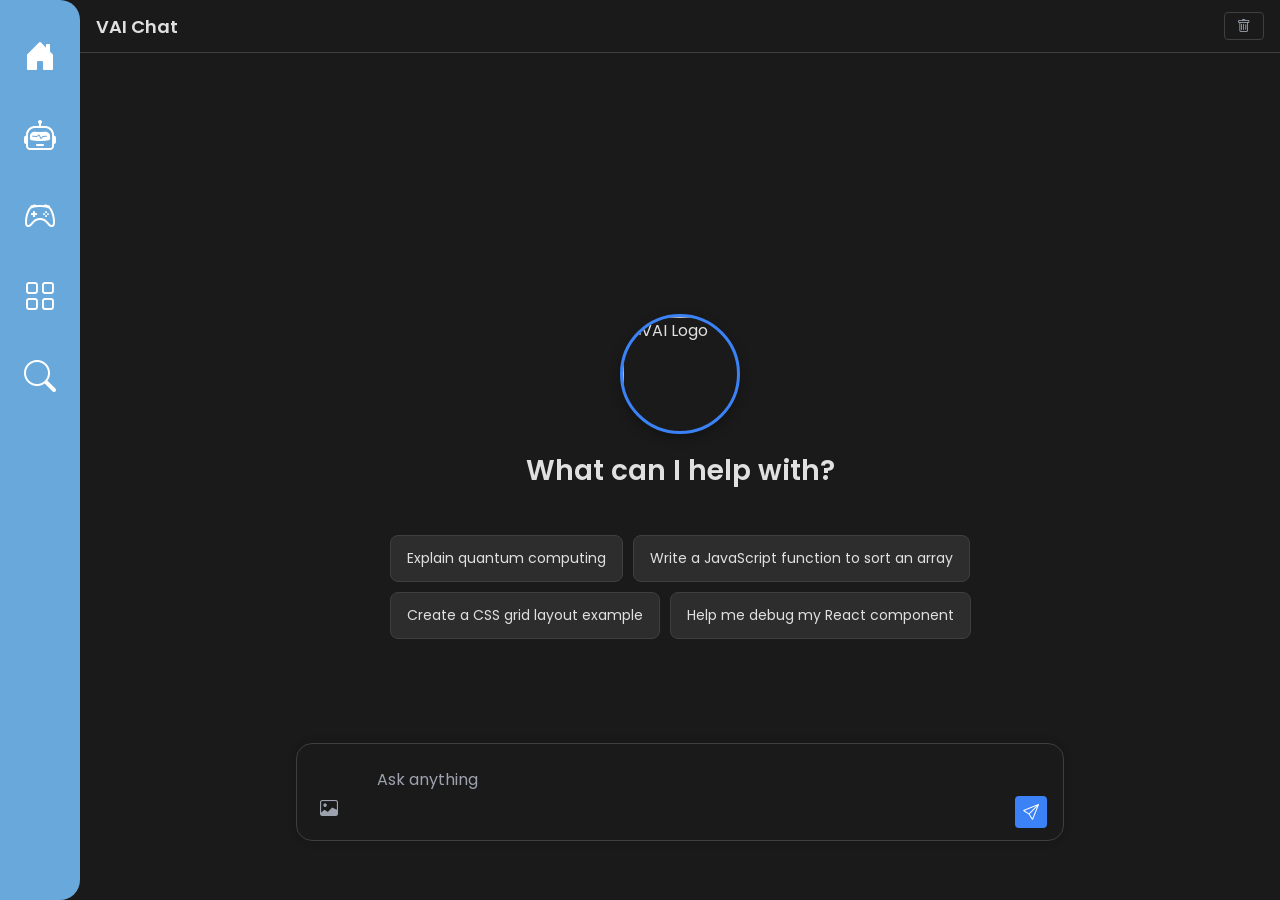
==== commit e81c60f2: "Update ai.html" ====
--- a/ai.html
+++ b/ai.html
@@ -12,6 +12,11 @@
 
 <!DOCTYPE html>
 <html lang="en">
+
+    <!-- Bootstrap CSS -->
+    <link href="https://cdn.jsdelivr.net/npm/bootstrap@5.1.3/dist/css/bootstrap.min.css" rel="stylesheet">
+    <script src="https://cdn.jsdelivr.net/npm/bootstrap@5.1.3/dist/js/bootstrap.bundle.min.js"></script>
+
 <head>
     <meta charset="UTF-8">
     <meta name="viewport" content="width=device-width, initial-scale=1.0">
@@ -36,6 +41,32 @@
     <script src="https://cdnjs.cloudflare.com/ajax/libs/prism/1.29.0/components/prism-sql.min.js"></script>
     <script src="https://cdnjs.cloudflare.com/ajax/libs/prism/1.29.0/components/prism-markup.min.js"></script>
     <style>
+        .sidebar {
+            position: relative;
+            z-index: 2;
+            background-color: #69a8db;
+            width: 80px;
+            height: 100vh;
+            display: flex;
+            flex-direction: column;
+            align-items: center;
+            padding-top: 1rem;
+            border-radius: 0 20px 20px 0;
+        }
+
+        .sidebar a {
+            color: #fff;
+            text-decoration: none;
+            display: block;
+            margin: 1.5rem 0;
+            text-align: center;
+        }
+
+        .sidebar .bi {
+            font-size: 2rem;
+            cursor: pointer;
+        }
+
         :root {
             --text-primary: #e0e0e0;
             --text-secondary: #9ca3af;
@@ -65,7 +96,31 @@
             color: var(--text-primary);
             overflow: hidden;
         }
-
+        .sidebar {
+    position: relative;
+    z-index: 2;
+    background-color: #69a8db; /* Sidebar color */
+    width: 80px; /* Fixed width for sidebar */
+    height: 100vh; /* Full height for sidebar */
+    display: flex;
+    flex-direction: column;
+    align-items: center;
+    padding-top: 1rem; /* Top padding */
+    border-radius: 0 20px 20px 0; /* Rounded corners */
+}
+
+.sidebar a {
+    color: #fff; /* White icon color */
+    text-decoration: none; /* Remove underline */
+    display: block; /* Block display */
+    margin: 1.5rem 0; /* Spacing for sidebar items */
+    text-align: center; /* Center the icon */
+}
+
+.sidebar .bi {
+    font-size: 2rem; /* Font size for icons */
+    cursor: pointer; /* Pointer cursor on hover */
+}
         .app-container {
             display: flex;
             height: 100vh;
@@ -747,33 +802,13 @@
 <body>
     <div class="app-container">
         <!-- Sidebar -->
-        <div class="sidebar" id="sidebar">
-            <div class="sidebar-header">
-                <div class="sidebar-logo">
-                    <img src="/favicons/VAI.png" alt="VAI Logo">
-                    <span>VAI Chat</span>
-                </div>
-                <button class="sidebar-toggle" id="sidebar-toggle">☰</button>
-            </div>
-            <button class="new-chat-btn" id="new-chat-btn">
-                <i class="bi bi-plus-lg"></i> New Chat
-            </button>
-            <div class="chat-list" id="chat-list">
-                <!-- Chat history items will be added here -->
-            </div>
-            <div class="sidebar-footer">
-                <button class="sidebar-footer-btn" title="Help">
-                    <i class="bi bi-question-circle"></i>
-                </button>
-                <button class="sidebar-footer-btn" title="Settings">
-                    <i class="bi bi-gear"></i>
-                </button>
-                <button class="sidebar-footer-btn" title="About">
-                    <i class="bi bi-info-circle"></i>
-                </button>
-            </div>
+        <div class="sidebar">
+            <a href="/"><i class="bi bi-house-door-fill"></i></a>
+            <a href="/ai"><i class="bi bi-robot"></i></a>
+            <a href="/games"><i class="bi bi-controller"></i></a>
+            <a href="/apps"><i class="bi bi-grid"></i></a>
+            <a href="/search"><i class="bi bi-search"></i></a>
         </div>
-
         <!-- Main Content -->
         <div class="main-content">
             <div class="header">
@@ -1240,22 +1275,7 @@
     };
 
     // ===== UI Manager =====
-    const UIManager = {
-        toggleSidebar() {
-            DOM.sidebar.classList.toggle("collapsed");
-        },
-
-        toggleMobileSidebar() {
-            DOM.sidebar.classList.toggle("open");
-        },
-
-        updateHeaderTitle(title) {
-            const headerTitle = document.querySelector('.header-title');
-            if (headerTitle) {
-                headerTitle.textContent = title || CONFIG.uiSettings.headerTitle;
-            }
-        }
-    };
+
 
     // ===== Chat UI Manager =====
     const ChatUIManager = {
@@ -1361,100 +1381,7 @@
         }
     };
 
-    // ===== Chat Manager =====
-    const ChatManager = {
-        createNewChat() {
-            const chatId = 'chat_' + Date.now();
-
-            AppState.chats[chatId] = {
-                id: chatId,
-                title: "New Chat",
-                messages: [
-                    {
-                        role: "assistant",
-                        content: CONFIG.defaultGreeting,
-                        timestamp: Date.now()
-                    }
-                ],
-                createdAt: Date.now(),
-                lastUpdated: Date.now()
-            };
-
-            AppState.saveChats();
-            ChatUIManager.renderChatList();
-            this.loadChat(chatId);
-            DOM.welcomeScreen.style.display = "flex";
-        },
-
-        loadChat(chatId) {
-            const chat = AppState.chats[chatId];
-            if (!chat) return;
-
-            AppState.activeChat = chatId;
-            localStorage.setItem(CONFIG.localStorageKeys.activeChat, chatId);
-
-            ChatUIManager.setActiveChat(chatId);
-            UIManager.updateHeaderTitle(chat.title);
-
-            DOM.chatBox.innerHTML = '<div class="message-container"></div>';
-            const messageContainer = DOM.chatBox.querySelector('.message-container');
-
-            DOM.welcomeScreen.style.display = "none";
-
-            chat.messages.forEach(msg => {
-                if (msg.role === 'user') {
-                    MessageManager.displayMessage(msg.content, 'user', false, messageContainer, msg.timestamp);
-                } else if (msg.role === 'assistant') {
-                    MessageManager.displayMessage(UIUtils.renderMarkdown(msg.content), 'ai', true, messageContainer, msg.timestamp);
-                }
-            });
-        },
-<div class="sidebar">
-    <a href="/"><i class="bi bi-house-door-fill"></i></a> <!-- Home link -->
-    <a href="/ai"><i class="bi bi-robot"></i></a> <!-- AI link -->
-    <a href="/games"><i class="bi bi-controller"></i></a> <!-- Game link -->
-    <a href="/apps"><i class="bi bi-grid"></i></a> <!-- Apps link -->
-    <a href="/search"><i class="bi bi-search"></i></a> <!-- Search link -->
-</div>
-        clearCurrentChat() {
-            if (!AppState.activeChat) {
-                this.createNewChat();
-                return;
-            }
-
-            DOM.chatBox.innerHTML = '<div class="message-container"></div>';
-            const messageContainer = DOM.chatBox.querySelector('.message-container');
-
-            AppState.chats[AppState.activeChat].messages = [
-                { role: "assistant", content: CONFIG.defaultGreeting, timestamp: Date.now() }
-            ];
-
-            AppState.chats[AppState.activeChat].title = "New Chat";
-            AppState.saveChats();
-
-            ChatUIManager.renderChatList();
-            UIManager.updateHeaderTitle("New Chat");
-
-            MessageManager.displayMessage(CONFIG.defaultGreeting, "ai", false, messageContainer);
-            DOM.welcomeScreen.style.display = "flex";
-        },
-
-        updateChatTitle(chatId) {
-            const chat = AppState.chats[chatId];
-            if (!chat) return;
-
-            if (chat.title !== "New Chat") return;
-
-            const firstUserMsg = chat.messages.find(msg => msg.role === 'user');
-            if (!firstUserMsg) return;
-
-            chat.title = UIUtils.truncateText(firstUserMsg.content, 30);
-            UIManager.updateHeaderTitle(chat.title);
-            AppState.saveChats();
-            ChatUIManager.renderChatList();
-        }
-    };
-
+    
     // ===== Message Manager =====
     const MessageManager = {
         displayMessage(text, sender, isHTML = false, container = null, timestamp = null) {
